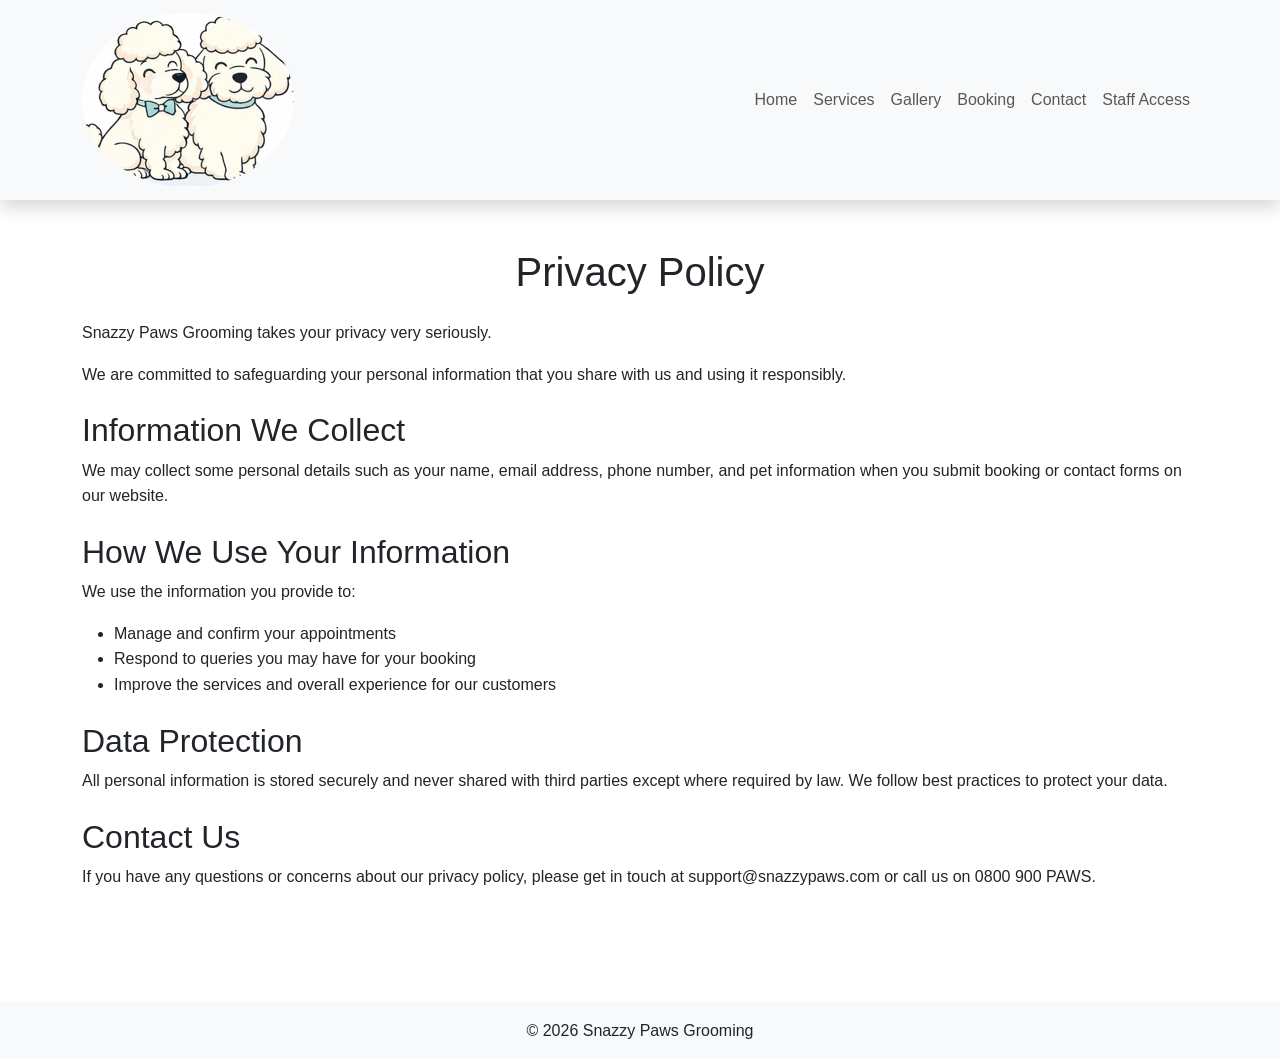
==== privacy.html @ 1b6612c7 "Uploaded the existing HTML,CSS and images" ====
<!-- BIT607_A3 – Vaibhav Tyagi_5118765_privacy.html -->

<!DOCTYPE html>
<html lang="en">
<head>
  <meta charset="UTF-8">
  <meta name="viewport" content="width=device-width, initial-scale=1.0">

  <!-- Unique meta description -->
  <meta name="description" content="Snazzy Paws Grooming Privacy Policy - Why and how we collect data.">

  <title>Snazzy Paws Grooming | Privacy Policy</title>

  <!-- Bootstrap CSS -->
  <link href="https://cdn.jsdelivr.net/npm/bootstrap@5.3.8/dist/css/bootstrap.min.css" rel="stylesheet" integrity="sha384-sRIl4kxILFvY47J16cr9ZwB07vP4J8+LH7qKQnuqkuIAvNWLzeN8tE5YBujZqJLB" crossorigin="anonymous">

  <!-- Link to CSS file -->
  <link rel="stylesheet" href="styles.css">
</head>

<body>

<!-- ===== Header section ===== -->
    <header>
    <!-- ===== Navigation Bar ===== -->
    <nav class="navbar navbar-expand-lg navbar-light bg-light navbar-rounded shadow"> 
      <div class="container">

        <!-- Brand / Logo area-->
        <a class="navbar-brand fw-bold" href="index.html"> <img src="./images/logo.png" alt="Snazzy paws logo">
        </a>

        <!-- Mobile friendly nav-->
        <button class="navbar-toggler" type="button"
                data-bs-toggle="collapse"
                data-bs-target="#mainNav"
                aria-controls="mainNav"
                aria-expanded="false"
                aria-label="Toggle navigation">
          <span class="navbar-toggler-icon"></span>
        </button>

        <!-- Navigation menu -->
        <div class="collapse navbar-collapse" id="mainNav">
          <ul class="navbar-nav ms-auto">
            <li class="nav-item"><a class="nav-link" href="index.html">Home</a></li>
            <li class="nav-item"><a class="nav-link" href="services.html">Services</a></li>
            <li class="nav-item"><a class="nav-link" href="gallery.html">Gallery</a></li>
            <li class="nav-item"><a class="nav-link" href="booking.html">Booking</a></li>
            <li class="nav-item"><a class="nav-link" href="contact.html">Contact</a></li>
            <li class="nav-item">
              <a class="nav-link" href="roster.html" onclick="return confirm('Staff only. Login required.');">
                Staff Access
              </a>
            </li>
          </ul>
        </div>

      </div>
    </nav>
    </header>
<!-- ===== Main Content/ Privacy Details ===== -->
<main class="container py-5">

  <h1 class="mb-4 text-center">Privacy Policy</h1>

  <p>
    Snazzy Paws Grooming takes your privacy very seriously. </p>
    <p> We are committed to safeguarding your personal information that you share with us and using it responsibly.
  </p>

  <h2 class="mt-4">Information We Collect</h2>
  <p>
    We may collect some personal details such as your name, email address, phone number, and pet information when you submit booking or contact forms on our website.
  </p>

  <h2 class="mt-4">How We Use Your Information</h2>
  <p>We use the information you provide to:</p>
  <ul>
    <li>Manage and confirm your appointments</li>
    <li>Respond to queries you may have for your booking </li>
    <li>Improve the services and overall  experience for our customers</li>
  </ul>

  <h2 class="mt-4">Data Protection</h2>
  <p>
    All personal information is stored securely and never shared with third parties except where required by law. We follow best practices to protect your data.
  </p>

  <h2 class="mt-4">Contact Us</h2>
  <p>
    If you have any questions or concerns about our privacy policy, please get in touch at support@snazzypaws.com or call us on 0800 900 PAWS.
  </p>

</main>

<!-- ===== Footer ===== -->
<footer class="bg-light text-center py-3 mt-5">
  <p class="mb-0">&copy; 2026 Snazzy Paws Grooming</p>
</footer>

<!-- Bootstrap Js -->
<script src="https://cdn.jsdelivr.net/npm/bootstrap@5.3.8/dist/js/bootstrap.bundle.min.js" integrity="sha384-FKyoEForCGlyvwx9Hj09JcYn3nv7wiPVlz7YYwJrWVcXK/BmnVDxM+D2scQbITxI" crossorigin="anonymous"></script>

</body>
</html>
---- styles.css ----
/* BIT607_A3 – Vaibhav Tyagi_5118765_styles.css */

/* Purpose: Remove any default spacing from all elements */

* {
  margin: 0;
  padding: 0;
  box-sizing: border-box;/* Purpose: Makes width and padding uniform */
}

/* Purpose: Default font and text spacing for page */
body {
  font-family: Arial, sans-serif;
  line-height: 1.6;
}

/* Purpose: Custom branding button colour and hover colour */
.btn-primary {
  background-color: #d8c9f7;
  border-color: #d8c9f7;
  color: #090909;
}

.btn-primary:hover {
  background-color: #39345d;
  border-color: #39345d;
  color: #ffffff;
}

/* Purpose: Hero/ banner image */
.banner {
  max-height: 450px;
  object-fit: cover;
}

/*  Purpose: hover zoom for all images */
img:hover {
  transform: scale(1.03);
  transition: 0.3s ease;
}
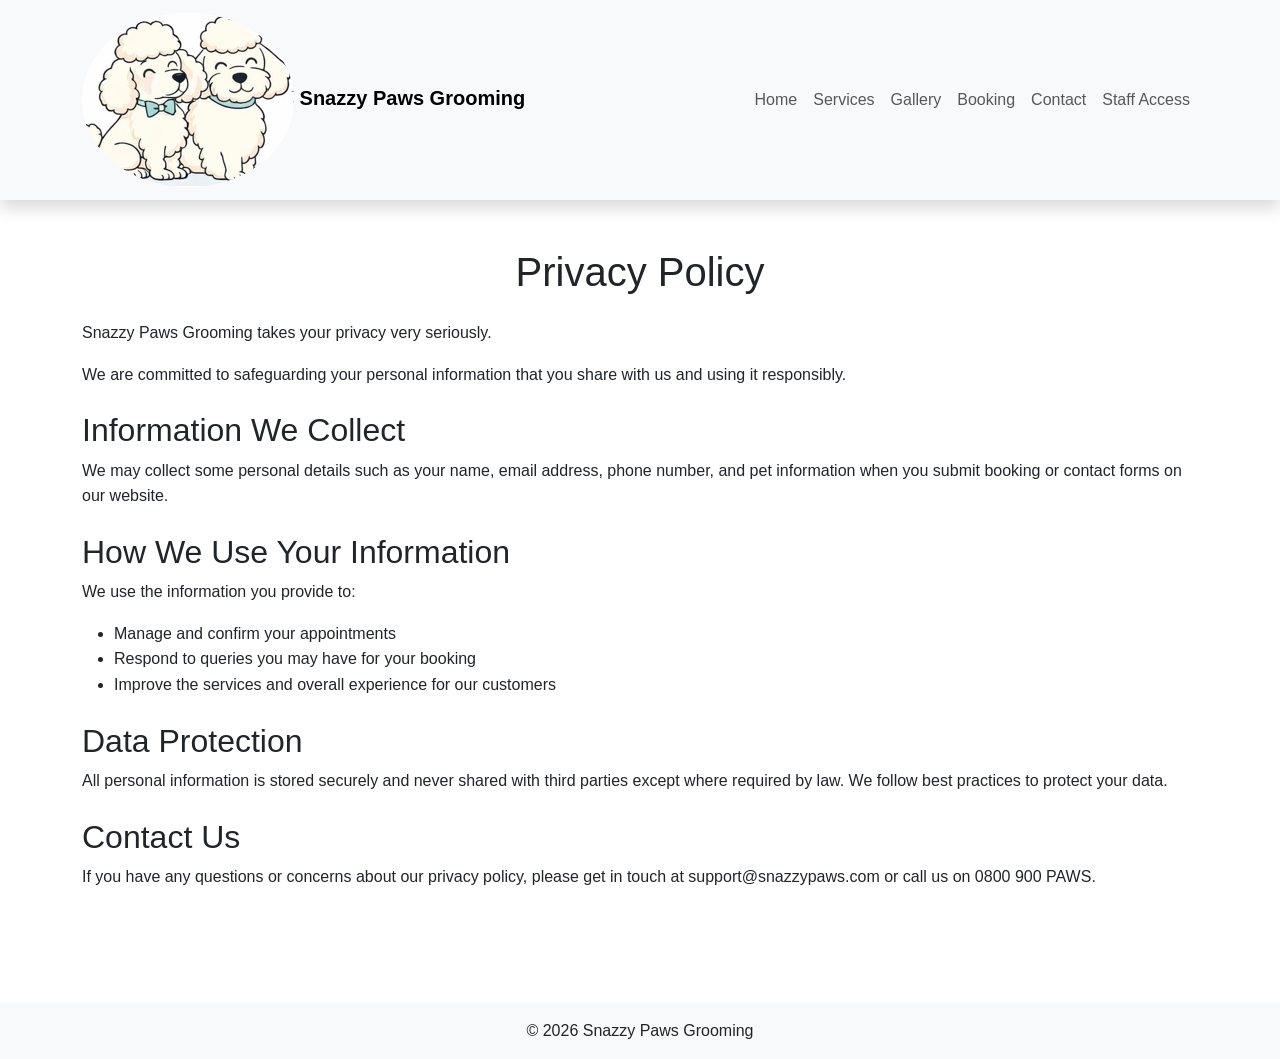
==== commit af78fe71: "Fix formatting in privacy.html Added the missing business name next to logo" ====
--- a/privacy.html
+++ b/privacy.html
@@ -28,6 +28,7 @@
 
         <!-- Brand / Logo area-->
         <a class="navbar-brand fw-bold" href="index.html"> <img src="./images/logo.png" alt="Snazzy paws logo">
+          Snazzy Paws Grooming
         </a>
 
         <!-- Mobile friendly nav-->
@@ -103,4 +104,4 @@
 <script src="https://cdn.jsdelivr.net/npm/bootstrap@5.3.8/dist/js/bootstrap.bundle.min.js" integrity="sha384-FKyoEForCGlyvwx9Hj09JcYn3nv7wiPVlz7YYwJrWVcXK/BmnVDxM+D2scQbITxI" crossorigin="anonymous"></script>
 
 </body>
-</html>+</html>
